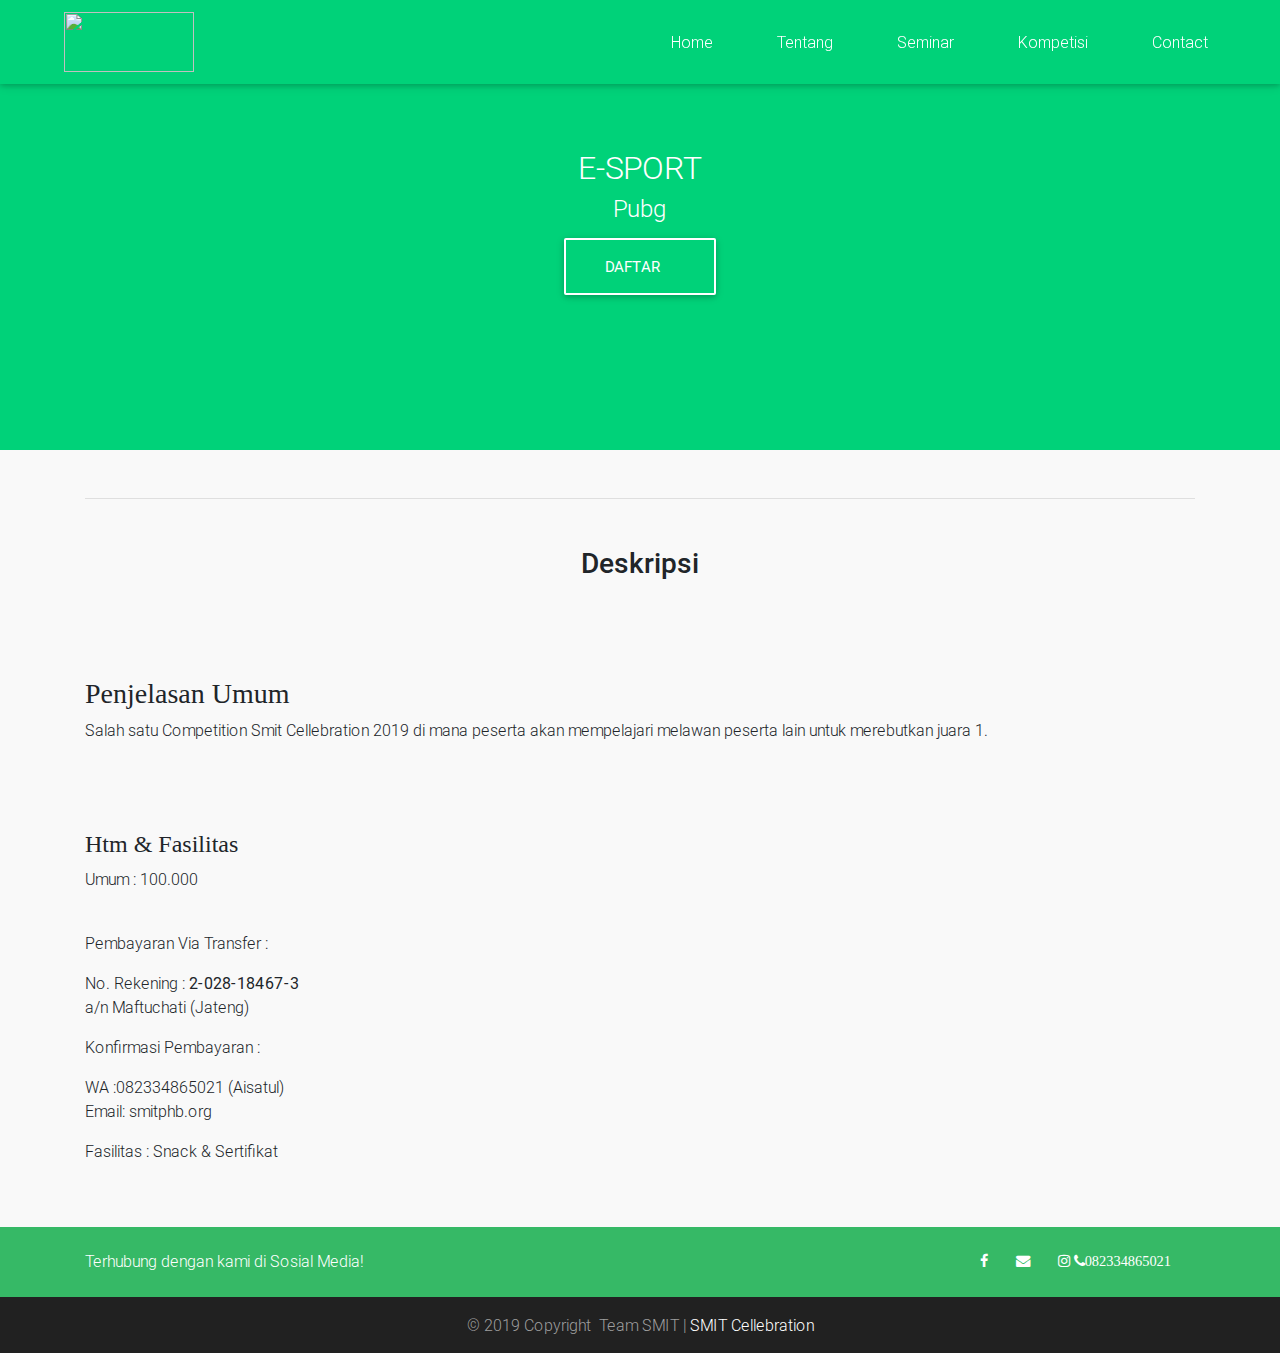
==== esport.html @ 1a6dbe3e "Add files via upload" ====
<!DOCTYPE html>
<html lang="en">

<head>
        <meta charset="utf-8">
        <meta name="viewport" content="width=device-width, initial-scale=1, shrink-to-fit=no">
        <meta http-equiv="x-ua-compatible" content="ie=edge">
        <title>SMIT Cellebration</title>
        <!-- Font Awesome -->
        <link rel="stylesheet" href="https://maxcdn.bootstrapcdn.com/font-awesome/4.7.0/css/font-awesome.min.css">
        <!-- Bootstrap core CSS -->
        <link href="css/bootstrap.min.css" rel="stylesheet">
        <link href="css/animate.min.css">
        <!-- Material Design Bootstrap -->
        <link href="css/mdb.min.css" rel="stylesheet">
        <!-- Your custom styles (optional) -->
        
        <link href="css/style.css" rel="stylesheet">
        <link rel="shortcut icon" href="img/logo.png">
    </head>
            
<body>

  <!-- Navbar -->
  <nav class="navbar fixed-top navbar-expand-lg navbar-dark scrolling-navbar">
        <!-- Brand -->
        <!-- <img style="width:60px;" src="img/logo.png"  class="wow fadeInLeft slow hero-nav-brand ml-md-5" alt=""> -->
        <img style="" src="img/smit.png"  class="wow fadeInLeft slow hero-nav-brand ml-md-5" alt="">
        <!-- Collapse -->
        <button class="navbar-toggler" type="button" data-toggle="collapse" data-target="#navbarSupportedContent" aria-controls="navbarSupportedContent"
          aria-expanded="false" aria-label="Toggle navigation">
          <span class="navbar-toggler-icon"></span>
        </button>
  
        <div class="collapse navbar-collapse" id="basicExampleNav">
            <ul class="navbar-nav ml-auto mr-5">
              <li class="nav-item">
                <a class="wow fadeInRight slow nav-link ml-sm-5" href="index.html" data-wow-delay="1.5s">Home
                  <span class="sr-only">(current)</span>
                </a>
              </li>
              <li class="nav-item">
                <a class="wow fadeInRight slow nav-link ml-sm-5" href="#tentang" data-wow-delay="1.2s">Tentang</a>
              </li>
              <li class="nav-item">
                  <a class="wow fadeInRight slow nav-link ml-sm-5" href="#seminar" data-wow-delay="0.9s">Seminar</a>
                </li>
              <li class="nav-item">
                <a class="wow fadeInRight slow nav-link ml-sm-5" href="#kompetisi" data-wow-delay="0.9s">Kompetisi</a>
              </li>
              <li class="nav-item">
                <a class="wow fadeInRight slow nav-link ml-sm-5" href="#contact" data-wow-delay="0.3s">Contact</a>
              </li>
            </ul>
          </div>
    </nav>
  <!-- Navbar -->

  <!--Carousel Wrapper-->
  <div id="carousel-example-1z" class="carousel slide carousel-fade" data-ride="carousel">

    <!--Slides-->
    <div class="carousel-inner" role="listbox">

      <!--First slide-->
      <div class="carousel-item active">
        <div class="view" style="background-image: url('https://mdbootstrap.com/img/Photos/Others/images/93.jpg'); background-repeat: no-repeat; background-size: cover;">

          <!-- Mask & flexbox options-->
          <div class="mask warna d-flex justify-content-center align-items-center">

            <!-- Content -->
            <div class="text-center white-text mx-5 wow fadeIn">
                <h2>E-SPORT</h2>
                <h4>Pubg</h4>
              <a target="_blank" href="https://s.id/sc_espot" class="btn btn-outline-white btn-lg">Daftar
                <i class="fas fa-graduation-cap ml-2"></i>
              </a>
            </div>
            <!-- Content -->

          </div>
          <!-- Mask & flexbox options-->

        </div>
      </div>
      <!--/First slide-->
    </div>
    <!--/.Slides-->
  </div>
  <!--/.Carousel Wrapper-->

  <!--Main layout-->
  <main>
    <div class="container">
      <hr class="my-5">
     <section>
        <h3 class="h3 text-center mb-5">Deskripsi</h3>
         <div class="row wow fadeIn">
         <div class="container py-5 text-md-left text-black">
            <h3 class="wow fadeInDown slow raleway-medium" data-wow-delay="0.3s">Penjelasan Umum</h3>
            <p>Salah satu Competition Smit Cellebration 2019 di mana peserta akan mempelajari melawan peserta lain untuk merebutkan juara 1. </p>
            <br><br><br>
            <h4 class="wow fadeInDown slow raleway-medium" data-wow-delay="0.3s">Htm & Fasilitas</h4>
            <p>Umum : 100.000</p><br>
            <p>Pembayaran Via Transfer :</p>
            <p>No. Rekening : <b>2-028-18467-3</b><br> a/n Maftuchati (Jateng)</p>
            <p>Konfirmasi Pembayaran :</p>
            <p>WA :082334865021 (Aisatul) <br>Email: smitphb.org </p>
            <p>Fasilitas : Snack & Sertifikat</p>

                 </div>
            </div>
        </section>
    </div>
  </main>
  <!--Main layout-->


     <!-- Footer -->
     <footer class="contact elegant-color font-small" id="contact">

            <div class="default-color">
              <div class="container">
        
                <!-- Grid row-->
                <div class="row py-4 d-flex align-items-center">
        
                  <!-- Grid column -->
                  <div class="col-md-6 col-lg-5 text-center text-white text-md-left mb-4 mb-md-0">
                    <h6 class="mb-0">Terhubung dengan kami di Sosial Media!</h6>
                  </div>
                  <!-- Grid column -->
        
                  <!-- Grid column -->
                  <div class="col-md-6 col-lg-7 text-center text-md-right">
        
                    <!-- Facebook -->
                    <a class="fb-ic" href="https://www.facebook.com/SMITPHB" target="_blank">
                      <i class="fa fa-facebook white-text mr-4"> </i>
                    </a>
                   
                    <!--Linkedin -->
                    <a class="li-ic" href="smitphb@gmail.com" target="_blank">
                      <i class="fa fa-envelope white-text mr-4"> </i>
                    </a>
                    <!--Instagram-->
                    <a class="ins-ic" href="https://www.instagram.com/smit_phb/" target="_blank">
                      <i class="fa fa-instagram white-text"> </i>
                    </a>
                     <!-- Google +-->
                     <a class="gplus-ic" href="javascript:void();">
                        <i class="fa fa-phone white-text mr-4">082334865021 </i>
                      </a>
        
                  </div>
                  <!-- Grid column -->
        
                </div>
                <!-- Grid row-->
        
              </div>
            </div>
        
            <!-- <div class="container py-5 text-white">
              <div class="row">
                <div class="col-md-6 col-sm-12 text-md-left text-center mb-4">
                  <h3 class="wow fadeIn slow raleway-medium" data-wow-delay="0.9s">Contact</h3>
                  <hr class="wow zoomIn hero-title-line accent-2 mb-4 mt-0 d-inline-block mx-auto">
                    <p class="wow fadeInUp raleway-regular"><i class="fa fa-map-marker mr-3" aria-hidden="true" data-wow-delay="0.9s"></i>Politeknik harapan bersama tegal</p>
                    <p class="wow fadeInUp raleway-regular"><i class="fa fa-phone mr-3" aria-hidden="true" data-wow-delay="1.2s"></i>082334865021</p>
                    <p class="wow fadeInUp raleway-regular"><i class="fa fa-facebook mr-3" aria-hidden="true" data-wow-delay="1.5s"></i>Smit Neo</p>
                    <p class="wow fadeInUp raleway-regular"><i class="fa fa-instagram mr-3" aria-hidden="true" data-wow-delay="1.7s"></i>Smit</p>
                    <p class="wow fadeInUp raleway-regular"><i class="fa fa-envelope mr-3" aria-hidden="true" data-wow-delay="1.9s"></i>smitphb@gmail.com</p>
                  </div>
                <div class="col-md-6 col-sm-12 text-md-left text-center mb-4">
                  <h3 class="wow fadeIn slow raleway-medium" data-wow-delay="1.2s">Tentang</h3>
                  <hr class="wow zoomIn hero-title-line accent-2 mb-4 mt-0 d-inline-block mx-auto">
                  <p class="wow fadeInUp slow raleway-regular" data-wow-delay="1.5s">SMIT adalah wadah aktivitas untuk memberikan gambaran nyata, bahwa perkembangan dunia Teknologi Informasi sangat berkembang pesat di belahan dunia maupun di Perguruan tinggi di Indonesia, untuk menumbuhkan pribadi yang berilmu, aktif, kreatif, inovatif, dan bertanggungjawab secara khusus. </p>
                </div>
              </div>
            </div> -->
          </footer>
          <!-- /Footer -->
    
      <!-- Copyright -->
      <div class="footer-copyright elegant-color-dark text-center py-3">
        <p class="wow fadeInUp slow m-0 grey-text">© 2019 Copyright&nbsp; Team SMIT | <a class="text-white" href="http://smitphb.org">SMIT Cellebration</a></p>
      </div>
      <!-- /Copyright -->
    
    
        <!-- SCRIPTS -->
        <!-- JQuery -->
        <script type="text/javascript" src="js/modules/tween.js"></script>
        <script type="text/javascript" src="js/modules/progressBar.js"></script>
        <script type="text/javascript" src="js/jquery-3.3.1.min.js"></script>
        <!-- Bootstrap tooltips -->
        <script type="text/javascript" src="js/popper.min.js"></script>
        <!-- Bootstrap core JavaScript -->
        <script type="text/javascript" src="js/bootstrap.min.js"></script>
        <!-- MDB core JavaScript -->
        <script type="text/javascript" src="js/mdb.min.js"></script>
          <!-- Initializations -->
          <script>
              $(document).ready(function(){
                new WOW().init();
                // Add smooth scrolling to all links
                $("a").on('click', function(event) {
          
                  // Make sure this.hash has a value before overriding default behavior
                  if (this.hash !== "") {
                    // Prevent default anchor click behavior
                    event.preventDefault();
          
                    // Store hash
                    var hash = this.hash;
          
                    // Using jQuery's animate() method to add smooth page scroll
                    // The optional number (800) specifies the number of milliseconds it takes to scroll to the specified area
                    $('html, body').animate({
                      scrollTop: $(hash).offset().top
                    }, 800, function(){
                 
                      // Add hash (#) to URL when done scrolling (default click behavior)
                      window.location.hash = hash;
                    });
                  } // End if
                });
              });
            </script>
            <script type="text/javascript">
                  let circleProgress = new progressBar({
                      type: "circle", //top, circle
                      targetClass: "round-progress",
                      textClass: "text",
                      value: 100, //final value
                      duration: 2000, //ms
                      completeDuration: 500 //ms
                  });
                  setTimeout(() => {
                      circleProgress.complete();
                  }, 2000);
          
                  let circleProgress2 = new progressBar({
                      type: "circle", //top, circle
                      targetClass: "round-progress2",
                      textClass: "text2",
                      value: 50, //final value
                      duration: 4000, //ms
                      completeDuration: 500 //ms
                  });
                  setTimeout(() => {
                      circleProgress2.complete();
                  }, 2000);
          
                  let circleProgress3 = new progressBar({
                      type: "circle", //top, circle
                      targetClass: "round-progress3",
                      textClass: "text3",
                      value: 50, //final value
                      duration: 4000, //ms
                      completeDuration: 500 //ms
                  });
                  setTimeout(() => {
                      circleProgress3.complete();
                  }, 2000);
              </script>
               <script>
                  var map;
                  function initMap() {
                    map = new google.maps.Map(document.getElementById('map'), {
                      center: {lat: -7.9964673, lng: 110.2954216},
                      zoom: 20
                    });
                  }
              </script>
      
    </body>
    
    </html>
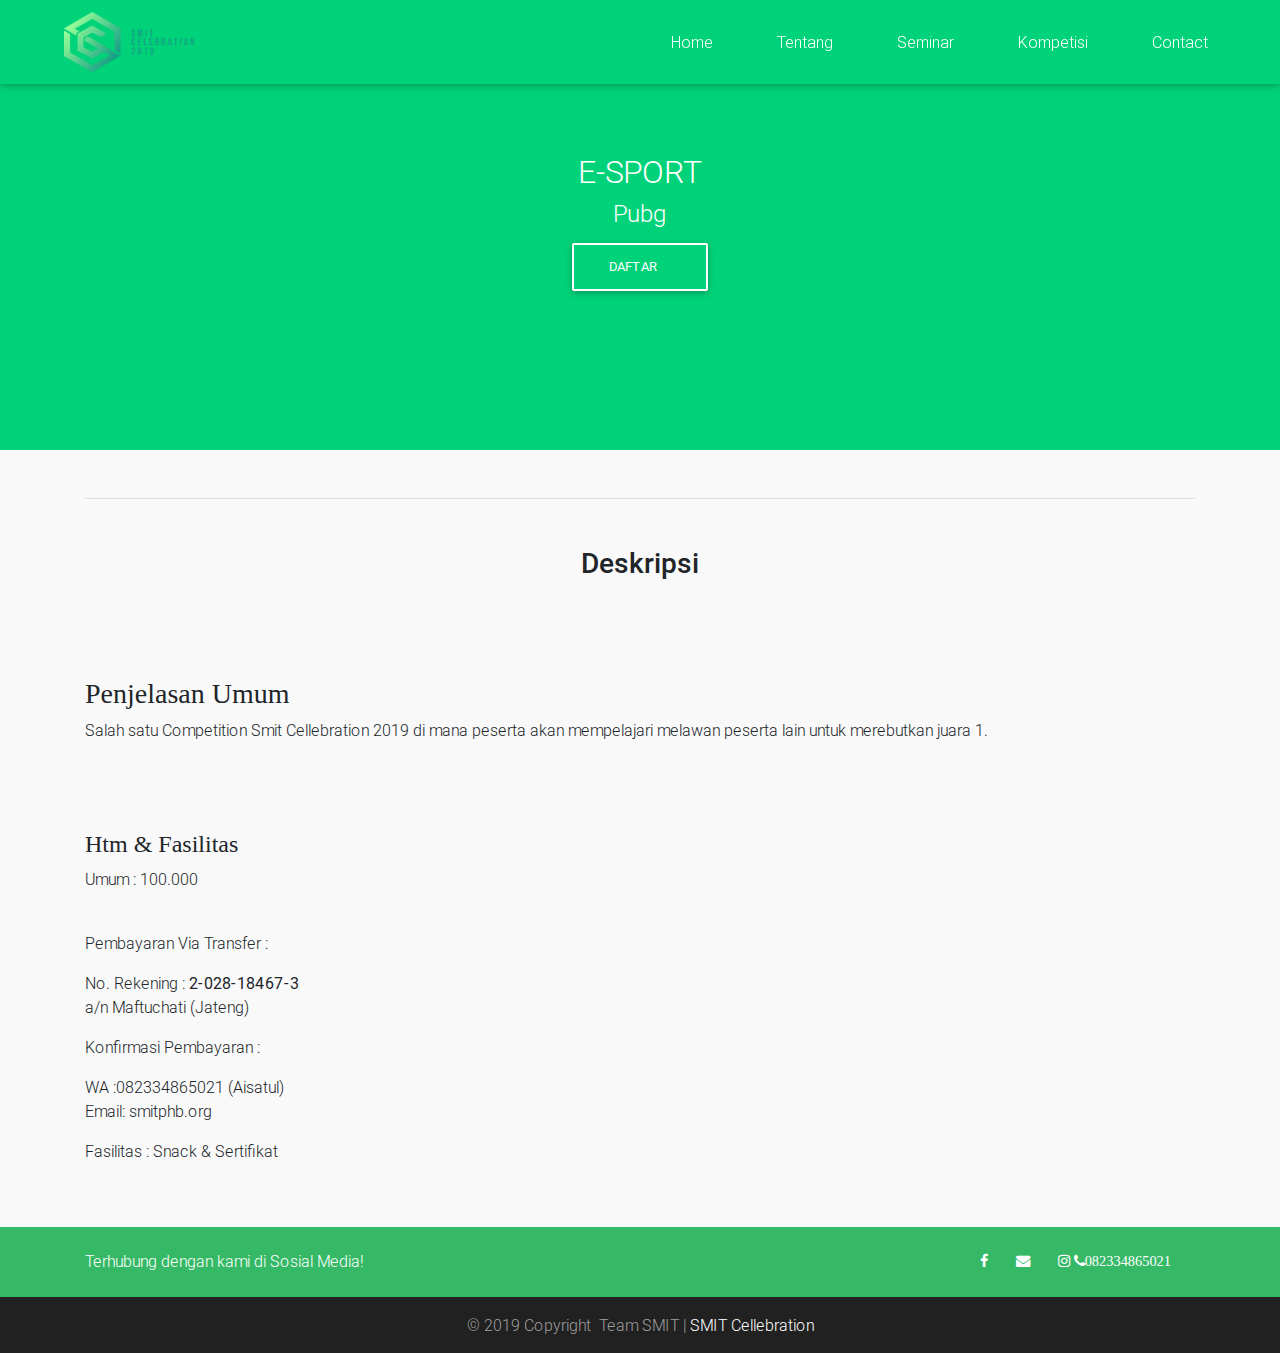
==== commit 25859a6c: "Add files via upload" ====
--- a/esport.html
+++ b/esport.html
@@ -74,7 +74,7 @@
             <div class="text-center white-text mx-5 wow fadeIn">
                 <h2>E-SPORT</h2>
                 <h4>Pubg</h4>
-              <a target="_blank" href="https://s.id/sc_espot" class="btn btn-outline-white btn-lg">Daftar
+              <a target="_blank" href="https://s.id/sc_espot" class="btn btn-outline-white">Daftar
                 <i class="fas fa-graduation-cap ml-2"></i>
               </a>
             </div>
